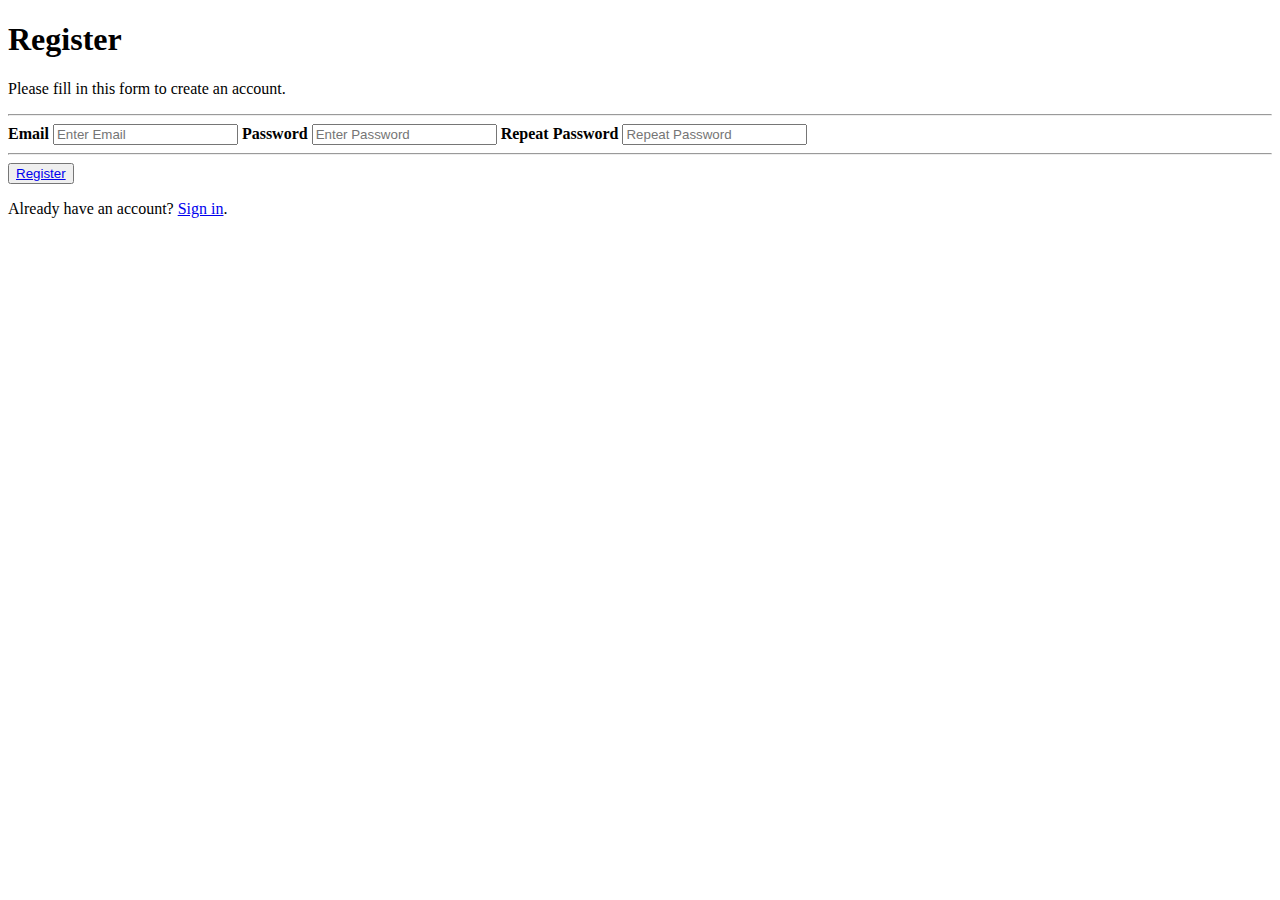
==== web/reg/index.html @ 2ac91d3e "site html" ====
<!DOCTYPE html>
<html lang="en">
<head>
    <meta name="viewport" content="width=device-width, initial-scale=1.0">
    <link rel="preconnect" href="https://fonts.googleapis.com">
    <link rel="preconnect" href="https://fonts.gstatic.com" crossorigin>
    <link href="https://fonts.googleapis.com/css2?family=Unbounded:wght@200;500&display=swap" rel="stylesheet">
    <link rel="stylesheet" href="C:/Users/user/Downloads/web/reg/css/style.css">
    <title>Registration</title>
    <script src="reg/main.js"></script>
    <script src="https://code.jquery.com/jquery-3.3.1.min.js" integrity="sha256-FgpCb/KJQlLNfOu91ta32o/NMZxltwRo8QtmkMRdAu8=" crossorigin="anonymous"></script>
</head>
<body>
    <form action="contact.php" method="get">
        <div class="container">
          <h1>Register</h1>
          <p>Please fill in this form to create an account.</p>
          <hr>
      
          <label for="email"><b>Email</b></label>
          <input type="text" placeholder="Enter Email" name="email" required>
      
          <label for="psw"><b>Password</b></label>
          <input type="password" placeholder="Enter Password" name="psw" required>
      
          <label for="psw_repeat"><b>Repeat Password</b></label>
          <input type="password" placeholder="Repeat Password" name="psw_repeat" required>
          <hr>
          <button type="submit" class="registerbtn"><a href="C:/Users/user/Downloads/web/site/index.html">Register</a></button>
        </div>
      
        <div class="container signin">
          <p>Already have an account? <a href="#">Sign in</a>.</p>
        </div>
      </form>


</body>
</html>
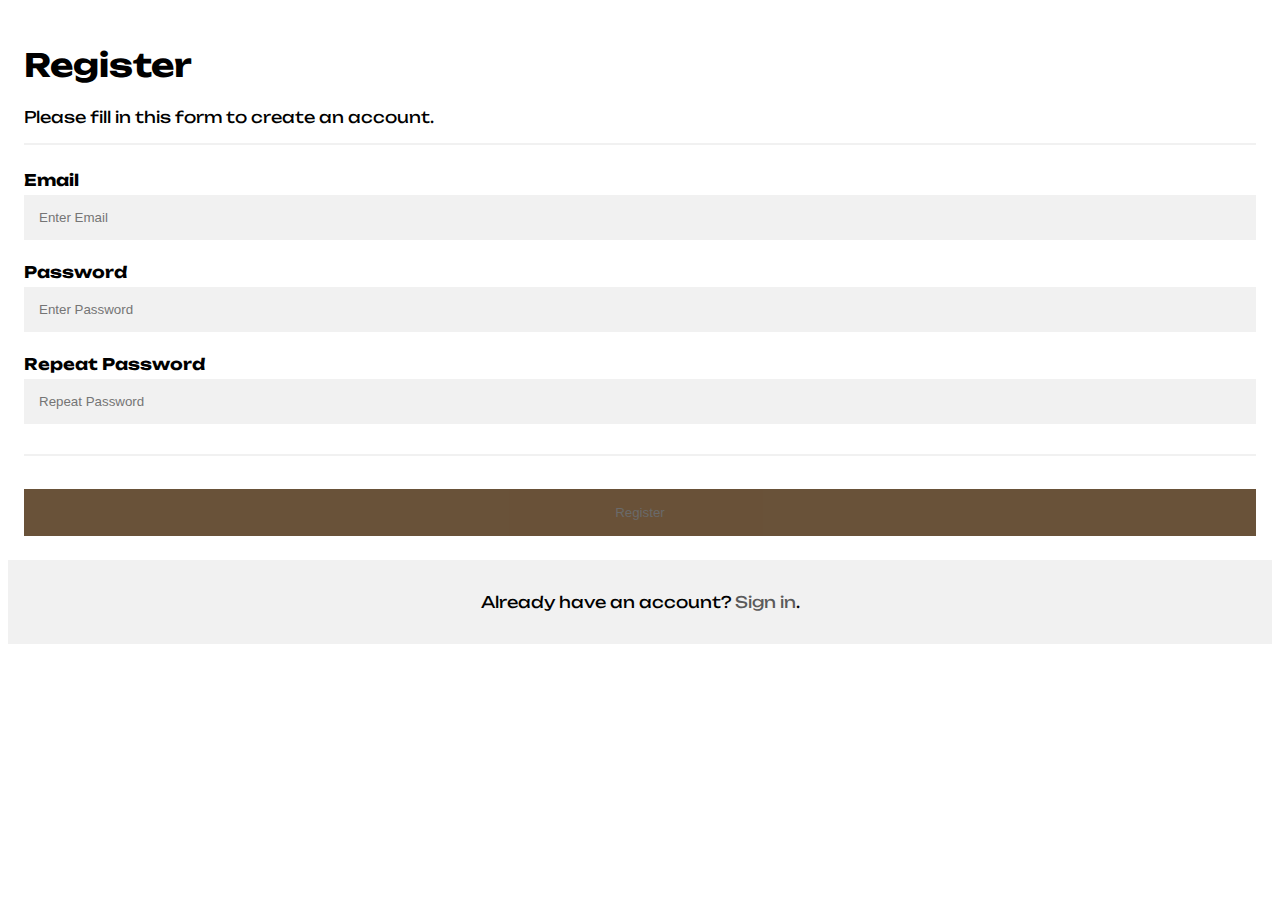
==== commit f4526cb1: "Add files via upload" ====
--- a/web/reg/index.html
+++ b/web/reg/index.html
@@ -5,13 +5,13 @@
     <link rel="preconnect" href="https://fonts.googleapis.com">
     <link rel="preconnect" href="https://fonts.gstatic.com" crossorigin>
     <link href="https://fonts.googleapis.com/css2?family=Unbounded:wght@200;500&display=swap" rel="stylesheet">
-    <link rel="stylesheet" href="C:/Users/user/Downloads/web/reg/css/style.css">
+    <link rel="stylesheet" href="css/style.css">
     <title>Registration</title>
     <script src="reg/main.js"></script>
     <script src="https://code.jquery.com/jquery-3.3.1.min.js" integrity="sha256-FgpCb/KJQlLNfOu91ta32o/NMZxltwRo8QtmkMRdAu8=" crossorigin="anonymous"></script>
 </head>
 <body>
-    <form action="contact.php" method="get">
+    <form action="" method="get">
         <div class="container">
           <h1>Register</h1>
           <p>Please fill in this form to create an account.</p>
@@ -26,7 +26,7 @@
           <label for="psw_repeat"><b>Repeat Password</b></label>
           <input type="password" placeholder="Repeat Password" name="psw_repeat" required>
           <hr>
-          <button type="submit" class="registerbtn"><a href="C:/Users/user/Downloads/web/site/index.html">Register</a></button>
+          <button type="submit" class="registerbtn"><a href="web/site/index.html">Register</a></button>
         </div>
       
         <div class="container signin">
--- a/web/reg/css/style.css
+++ b/web/reg/css/style.css
@@ -0,0 +1,162 @@
+/* /* .body {
+    justify-content: center;
+    margin: 0;
+    font-family: 'Unbounded', cursive;
+    font-size: 16px;
+    line-height: 1.6;
+
+    background: url(C:/Users/user/Downloads/web/image/bg.jpg);
+    
+}
+
+
+*,
+*:before,
+*:after {
+   box-sizing: border-box;
+}
+
+h1, h2, h3, h4, h5, h6 {
+    margin: 0;
+}
+
+/* Container */
+
+
+.regi {
+    display: flex;
+    width: 500px;
+    height: 20px;
+
+}
+
+.box{
+    background-color:rgba(0, 0, 0, 0.7);
+}
+
+
+.btn{
+    display: inline-block;
+    vertical-align: top;
+    padding: 8px 30px;
+
+    border: 2.5px solid rgb(145, 122, 79);
+
+    font-size: 16px;
+    font-weight: 600;
+    color: rgb(145, 122, 79);
+    text-transform: uppercase;
+    text-decoration: none;
+
+}
+
+.btn:hover{
+    background-color: rgb(124, 74, 74);
+    color: #333;
+}
+
+/* Section */
+
+.section{
+    display: flex;
+    padding: 80px;
+    justify-content: center;
+}
+
+
+/* Form */
+
+.form_control {
+    font-family: 'Unbounded', cursive;
+    font-size: 15px;
+    margin-left: 5px;
+    margin-top: 8px;
+
+    border-radius: 6px;
+}
+
+.container_btn {
+    background-color: rgba(75, 64, 44, 0.395);
+    border-radius: 6px;
+
+    font-family: 'Unbounded', cursive;
+    font-size: 23px;
+    margin-top: 10px;
+}
+
+.form_control {
+    width: 350px;
+}
+
+/* Reg */
+
+.reg {
+    padding: 100px 50px;
+}
+
+input[type=submit]{
+    background-color:#600080 ;
+    color: #ffffff;
+}
+
+input[type=submit]:hover{
+    background-color:#ffffff;
+    color: #000000;
+}
+
+* {box-sizing: border-box}
+
+/* Add padding to containers */
+.container {
+    padding: 16px;
+    font-family: 'Unbounded', cursive;
+
+}
+    
+/* Full-width input fields */
+input[type=text], input[type=password] {
+    width: 100%;
+    padding: 15px;
+    margin: 5px 0 22px 0;
+    display: inline-block;
+    border: none;
+    background: #f1f1f1;
+}
+    
+input[type=text]:focus, input[type=password]:focus {
+    background-color: #ddd;
+    outline: none;
+}
+    
+/* Overwrite default styles of hr */
+hr {
+    border: 1px solid #f1f1f1;
+    margin-bottom: 25px;
+}
+    
+/* Set a style for the submit/register button */
+.registerbtn {
+    background-color: #593f23;
+    color: white;
+    padding: 16px 20px;
+    margin: 8px 0;
+    border: none;
+    cursor: pointer;
+    width: 100%;
+    opacity: 0.9;
+}
+    
+.registerbtn:hover {
+    opacity:1;
+}
+    
+
+a {
+    color: rgb(90, 90, 90);
+    text-decoration: none;
+}
+    
+.signin {
+    background-color: #f1f1f1;
+    text-align: center;
+}